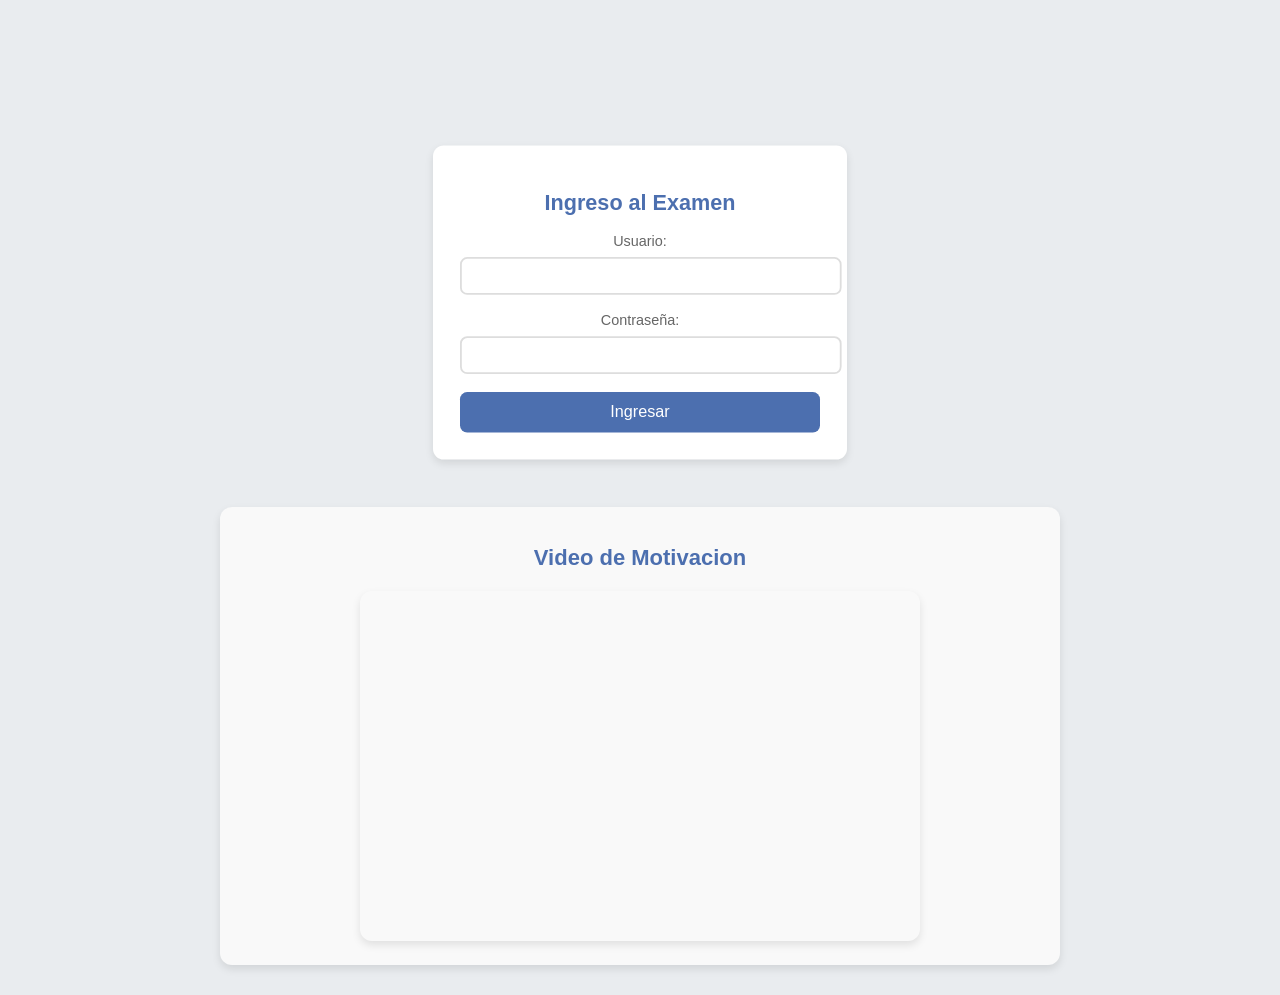
==== index.html @ d49f96c7 "Rename index2.html to index.html" ====
<!DOCTYPE html>
<html lang="en">
<head>
    <meta charset="UTF-8">
    <meta name="viewport" content="width=device-width, initial-scale=1.0">
    <title>Examen de Programación</title>
    <link rel="stylesheet" href="style2.css">
    <script src="main2.js" defer></script>
</head>
<body>

    <div id="login-form" class="login-form">
        <h2>Ingreso al Examen</h2>
        <form id="login" onsubmit="return login()">
            <div class="input-group">
                <label for="username">Usuario:</label>
                <input type="text" id="username" required>
            </div>
            <div class="input-group">
                <label for="password">Contraseña:</label>
                <input type="password" id="password" required>
            </div>
            <button type="submit">Ingresar</button>
            <p id="error-message" style="color: red; display: none;">Usuario o contraseña incorrectos</p>
        </form>
    </div>

    <div id="exam" style="display: none;">
        <header class="header">
            <h1>Bienvenido al Examen de Programación</h1>
            <p>El examen consta de 5 preguntas de selección múltiple. Selecciona la respuesta que consideres correcta. La nota aprobatoria es del 60% (3 de 5 respuestas correctas). ¡Mucha suerte!</p>
        </header>
    <main class="main-content">
        <form id="examen">
            <!-- Pregunta 1 -->
            <section class="question">
                <h2>1. ¿Qué es una variable en programación?</h2>
                <div class="option">
                    <input type="radio" id="p1-op1" name="pregunta1" value="incorrecto">
                    <label for="p1-op1">Un tipo especial de archivo en la computadora.</label>
                </div>
                <div class="option">
                    <input type="radio" id="p1-op2" name="pregunta1" value="incorrecto">
                    <label for="p1-op2">Una sección de memoria para almacenar programas ejecutables.</label>
                </div>
                <div class="option">
                    <input type="radio" id="p1-op3" name="pregunta1" value="correcto">
                    <label for="p1-op3">Un espacio en memoria utilizado para almacenar datos.</label>
                </div>
                <div class="option">
                    <input type="radio" id="p1-op4" name="pregunta1" value="incorrecto">
                    <label for="p1-op4">Una función que ejecuta código automáticamente.</label>
                </div>
            </section>

            <!-- Pregunta 2 -->
            <section class="question">
                <h2>2. ¿Cuál es el resultado de ejecutar el siguiente código en Python?<br>
                    <code>print(2 * 3 + 4)</code>
                </h2>
                <div class="option">
                    <input type="radio" id="p2-op1" name="pregunta2" value="incorrecto">
                    <label for="p2-op1">14</label>
                </div>
                <div class="option">
                    <input type="radio" id="p2-op2" name="pregunta2" value="correcto">
                    <label for="p2-op2">10</label>
                </div>
                <div class="option">
                    <input type="radio" id="p2-op3" name="pregunta2" value="incorrecto">
                    <label for="p2-op3">12</label>
                </div>
                <div class="option">
                    <input type="radio" id="p2-op4" name="pregunta2" value="incorrecto">
                    <label for="p2-op4">8</label>
                </div>
            </section>

            <!-- Pregunta 3 -->
            <section class="question">
                <h2>3. ¿Qué significa "compilar" un programa?</h2>
                <div class="option">
                    <input type="radio" id="p3-op1" name="pregunta3" value="incorrecto">
                    <label for="p3-op1">Escribir el código fuente de un programa.</label>
                </div>
                <div class="option">
                    <input type="radio" id="p3-op2" name="pregunta3" value="correcto">
                    <label for="p3-op2">Convertir el código fuente en lenguaje máquina.</label>
                </div>
                <div class="option">
                    <input type="radio" id="p3-op3" name="pregunta3" value="incorrecto">
                    <label for="p3-op3">Guardar el código en un archivo ejecutable.</label>
                </div>
                <div class="option">
                    <input type="radio" id="p3-op4" name="pregunta3" value="incorrecto">
                    <label for="p3-op4">Probar el programa para encontrar errores.</label>
                </div>
            </section>

            <!-- Pregunta 4 -->
            <section class="question">
                <h2>4. ¿Qué tipo de estructura de datos es una lista en Python?</h2>
                <div class="option">
                    <input type="radio" id="p4-op1" name="pregunta4" value="incorrecto">
                    <label for="p4-op1">Un conjunto desordenado de elementos únicos.</label>
                </div>
                <div class="option">
                    <input type="radio" id="p4-op2" name="pregunta4" value="correcto">
                    <label for="p4-op2">Una secuencia ordenada de elementos.</label>
                </div>
                <div class="option">
                    <input type="radio" id="p4-op3" name="pregunta4" value="incorrecto">
                    <label for="p4-op3">Una clave asociada a un valor.</label>
                </div>
                <div class="option">
                    <input type="radio" id="p4-op4" name="pregunta4" value="incorrecto">
                    <label for="p4-op4">Un bloque de memoria no estructurado.</label>
                </div>
            </section>

            <!-- Pregunta 5 -->
            <section class="question">
                <h2>5. ¿Qué hace la instrucción "for" en un bucle?</h2>
                <div class="option">
                    <input type="radio" id="p5-op1" name="pregunta5" value="incorrecto">
                    <label for="p5-op1">Ejecuta un bloque de código indefinidamente.</label>
                </div>
                <div class="option">
                    <input type="radio" id="p5-op2" name="pregunta5" value="correcto">
                    <label for="p5-op2">Repite un bloque de código para cada elemento de una secuencia.</label>
                </div>
                <div class="option">
                    <input type="radio" id="p5-op3" name="pregunta5" value="incorrecto">
                    <label for="p5-op3">Ejecuta código solo si una condición es verdadera.</label>
                </div>
                <div class="option">
                    <input type="radio" id="p5-op4" name="pregunta5" value="incorrecto">
                    <label for="p5-op4">Define una nueva función en el programa.</label>
                </div>
            </section>
        </form>
    </main>

    
    <footer class="footer">
        <button id="submit" type="button" class="submit-button">Enviar</button>
    </footer>
</div>
    <div id="video-section" class="video-section">
        <h2>Video de Motivacion</h2>
        <iframe 
            width="560" 
            height="350" 
            src="https://www.youtube.com/watch?v=Au8mW-Ps2e8"
            title="YouTube video player" 
            frameborder="0" 
            allow="accelerometer; autoplay; clipboard-write; encrypted-media; gyroscope; picture-in-picture" 
            allowfullscreen>
        </iframe>
    </div>
</body>
</html>
---- style2.css ----
/* Estilo global */
body {
    font-family: 'Roboto', sans-serif;
    margin: 0;
    padding: 0;
    background-color: #e9ecef;
    color: #333;
    display: flex;
    justify-content: center;
    align-items: center;
    height: auto;
    flex-direction: column;
    margin-top: auto;
}

/* Encabezado */
h1, h2 {
    font-family: 'Arial', sans-serif;
    color: #4c6faf;
}

/* Estilos del formulario de inicio de sesión */
.login-form {
    width: 400px;
    margin-top: 10%;
    padding: 30px;
    background-color: #fff;
    border-radius: 12px;
    box-shadow: 0 4px 10px rgba(0, 0, 0, 0.1);
    text-align: center;
    transform: scale(0.9);
    transition: transform 0.3s ease;
}

.login-form:hover {
    transform: scale(1);
}

.login-form h2 {
    margin-bottom: 20px;
    font-size: 24px;
    color: #4c6faf;
}

.input-group {
    margin-bottom: 20px;
}

.input-group label {
    display: block;
    font-size: 16px;
    margin-bottom: 8px;
    color: #666;
}

.input-group input {
    width: 100%;
    padding: 10px;
    font-size: 16px;
    border: 2px solid #ddd;
    border-radius: 8px;
    transition: border-color 0.3s;
}

.input-group input:focus {
    border-color: #4c6faf;
    outline: none;
}

button {
    width: 100%;
    padding: 12px;
    font-size: 18px;
    background-color: #4c6faf;
    color: white;
    border: none;
    border-radius: 8px;
    transition: background-color 0.3s;

}

button:hover {
    background-color: #3e5b8e;
}

/* Mensaje de error */
#error-message {
    color: red;
    font-size: 14px;
    margin-top: 15px;
    display: none;
}

/* Estilos del examen */
#exam {
    width: 60%;
    max-width: 800px;
    margin: 30px auto;
    background-color: #fff;
    padding: 30px;
    padding: 1%;
    border-radius: 12px;
    box-shadow: 0 4px 10px rgba(0, 0, 0, 0.1);
}

header h1 {
    font-size: 28px;
    color: #4c6faf;
    text-align: center;
    margin-bottom: 20px;
}

.main-content {
    margin-top: 30px;
}

.question {
    margin-bottom: 30px;
}

.question h2 {
    font-size: 22px;
    color: #4c6faf;
    margin-bottom: 15px;
}

.option {
    margin: 6px 0;
    background-color: #ececec;
    font-size: 16px;
    border-radius: 3px;
    padding: 1%;
}

.question-image {
    display: block;
    margin: 10px auto;
    max-width: 100%;
    border-radius: 8px;
    box-shadow: 0 2px 8px rgba(0, 0, 0, 0.1);
}

/* Botón de envío */
.submit-button {
    width: 100%;
    padding: 12px;
    font-size: 18px;
    background-color: #2196F3;
    color: white;
    border: none;
    border-radius: 8px;
    transition: background-color 0.3s;
}

.submit-button:hover {
    background-color: #0b7dda;
}

/* Footer */
footer {
    margin-top: 30px;
    text-align: center;
}

/* Estilo de scrollbar */
::-webkit-scrollbar {
    width: 18px;
    line-height: 40px;
}

::-webkit-scrollbar-track {
    background: #333;
}

::-webkit-scrollbar-thumb {
    background: #4c6faf;
}
.video-section {
    width: 100%;
    max-width: 800px;
    margin: 30px auto;
    padding: 20px;
    background-color: #f9f9f9;
    border-radius: 12px;
    box-shadow: 0 4px 8px rgba(0, 0, 0, 0.1);
    text-align: center;
}

.video-section h2 {
    font-size: 22px;
    color: #4c6faf;
    margin-bottom: 20px;
}

.video-section iframe {
    border-radius: 12px;
    box-shadow: 0 4px 8px rgba(0, 0, 0, 0.1);
    max-width: 100%;

}
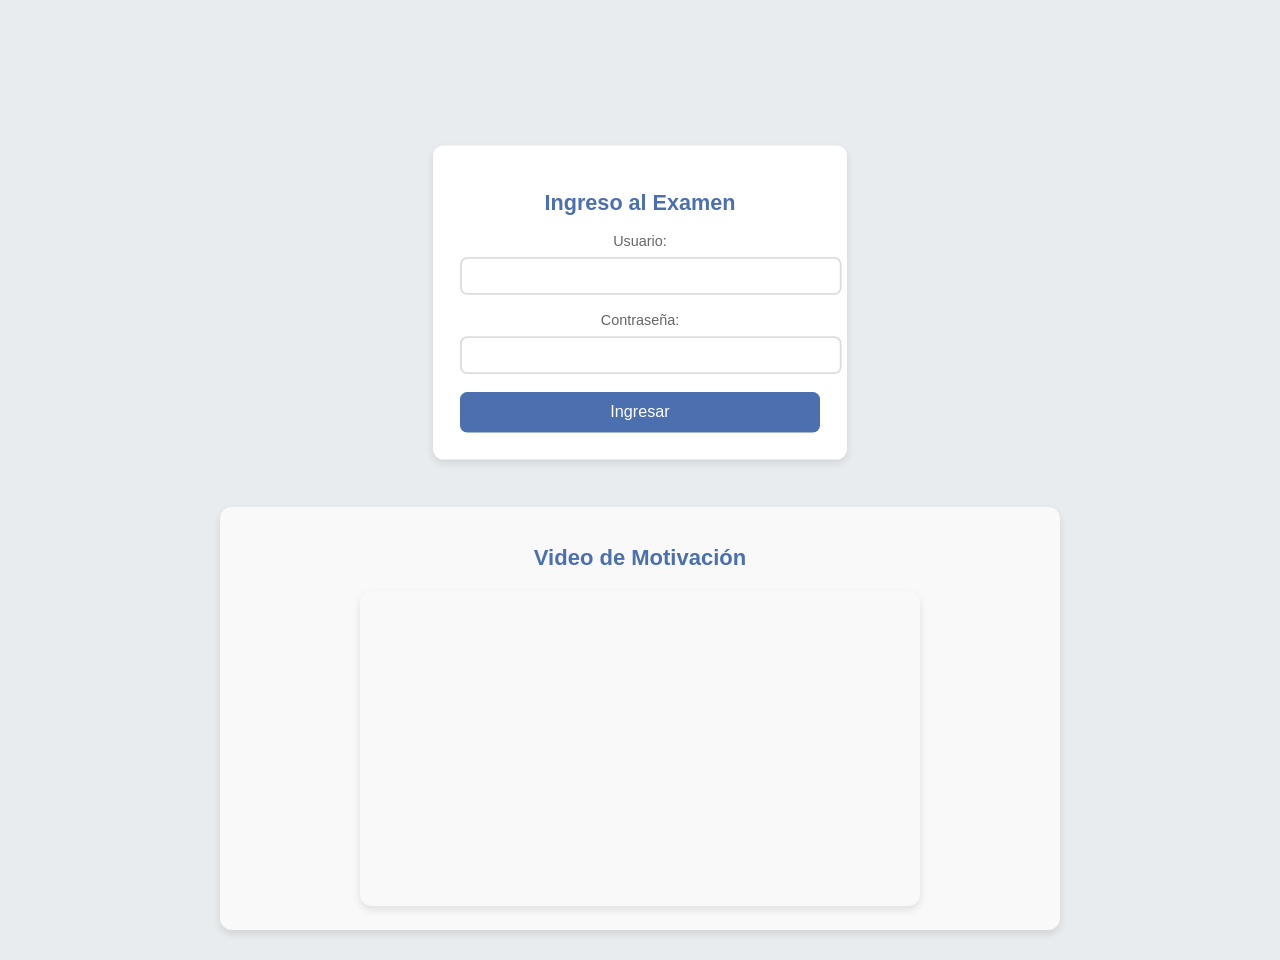
==== commit 692e7f71: "Update index.html" ====
--- a/index.html
+++ b/index.html
@@ -6,6 +6,7 @@
     <title>Examen de Programación</title>
     <link rel="stylesheet" href="style2.css">
     <script src="main2.js" defer></script>
+    <link rel="icon" href="img/test-tube-regular-24.png">
 </head>
 <body>
 
@@ -146,17 +147,19 @@
         <button id="submit" type="button" class="submit-button">Enviar</button>
     </footer>
 </div>
-    <div id="video-section" class="video-section">
-        <h2>Video de Motivacion</h2>
-        <iframe 
-            width="560" 
-            height="350" 
-            src="https://www.youtube.com/watch?v=Au8mW-Ps2e8"
-            title="YouTube video player" 
-            frameborder="0" 
-            allow="accelerometer; autoplay; clipboard-write; encrypted-media; gyroscope; picture-in-picture" 
-            allowfullscreen>
-        </iframe>
-    </div>
+<div id="video-section" class="video-section">
+    <h2>Video de Motivación</h2>
+    <iframe 
+        width="560" 
+        height="315" 
+        src="https://www.youtube.com/embed/Au8mW-Ps2e8?start=2"
+        title="YouTube video player" 
+        frameborder="0" 
+        allow="accelerometer; autoplay; clipboard-write; encrypted-media; gyroscope; picture-in-picture; web-share" 
+        allowfullscreen>
+    </iframe>
+</div>
+
 </body>
 </html>
+
